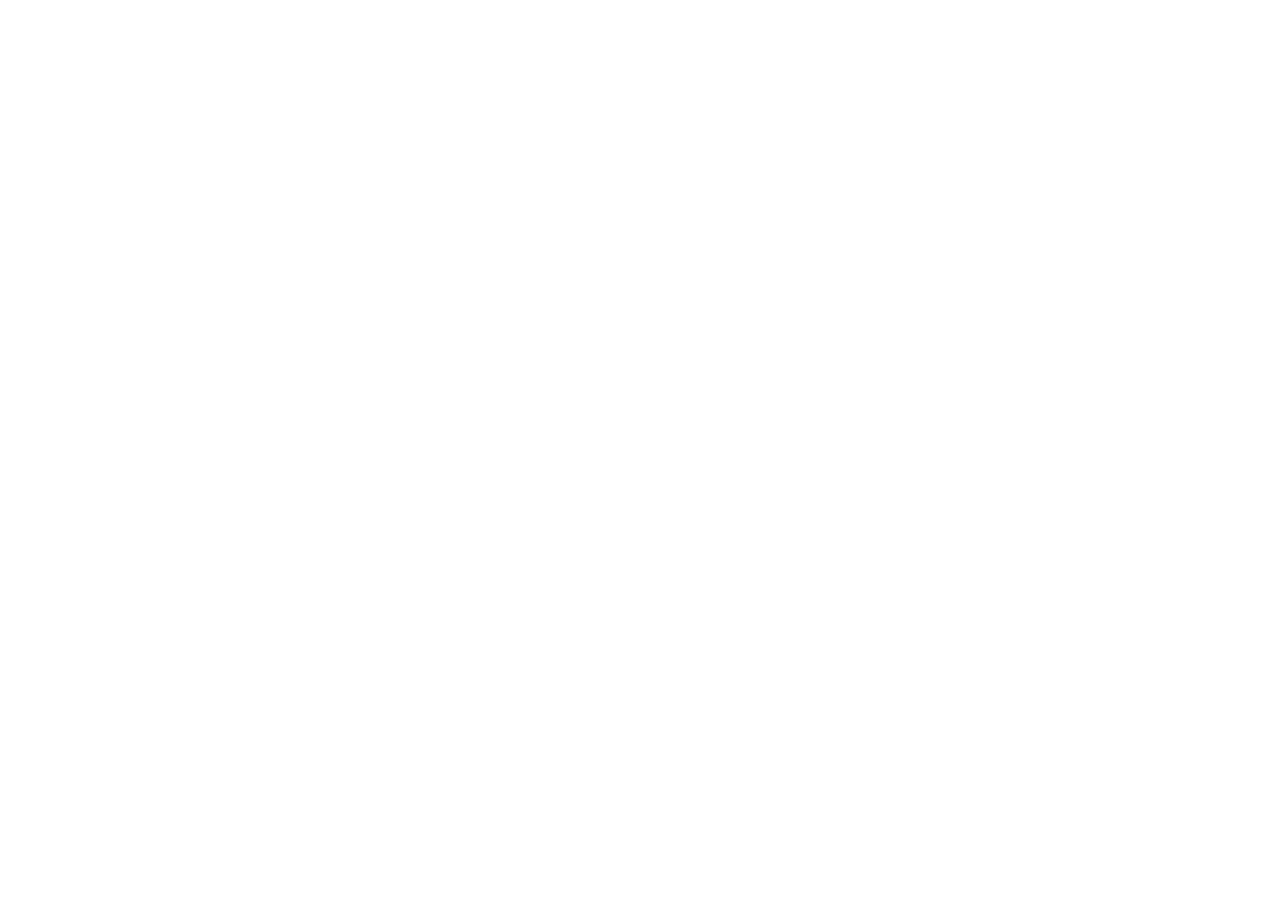
==== html/about.html @ 6799ca23 "Add html folder and about page" ====
<!DOCTYPE html>
<html lang="en">
<head>
    <meta charset="UTF-8">
    <meta http-equiv="X-UA-Compatible" content="IE=edge">
    <meta name="viewport" content="width=device-width, initial-scale=1.0">
    <title>Document</title>
</head>
<body>
    
</body>
</html>
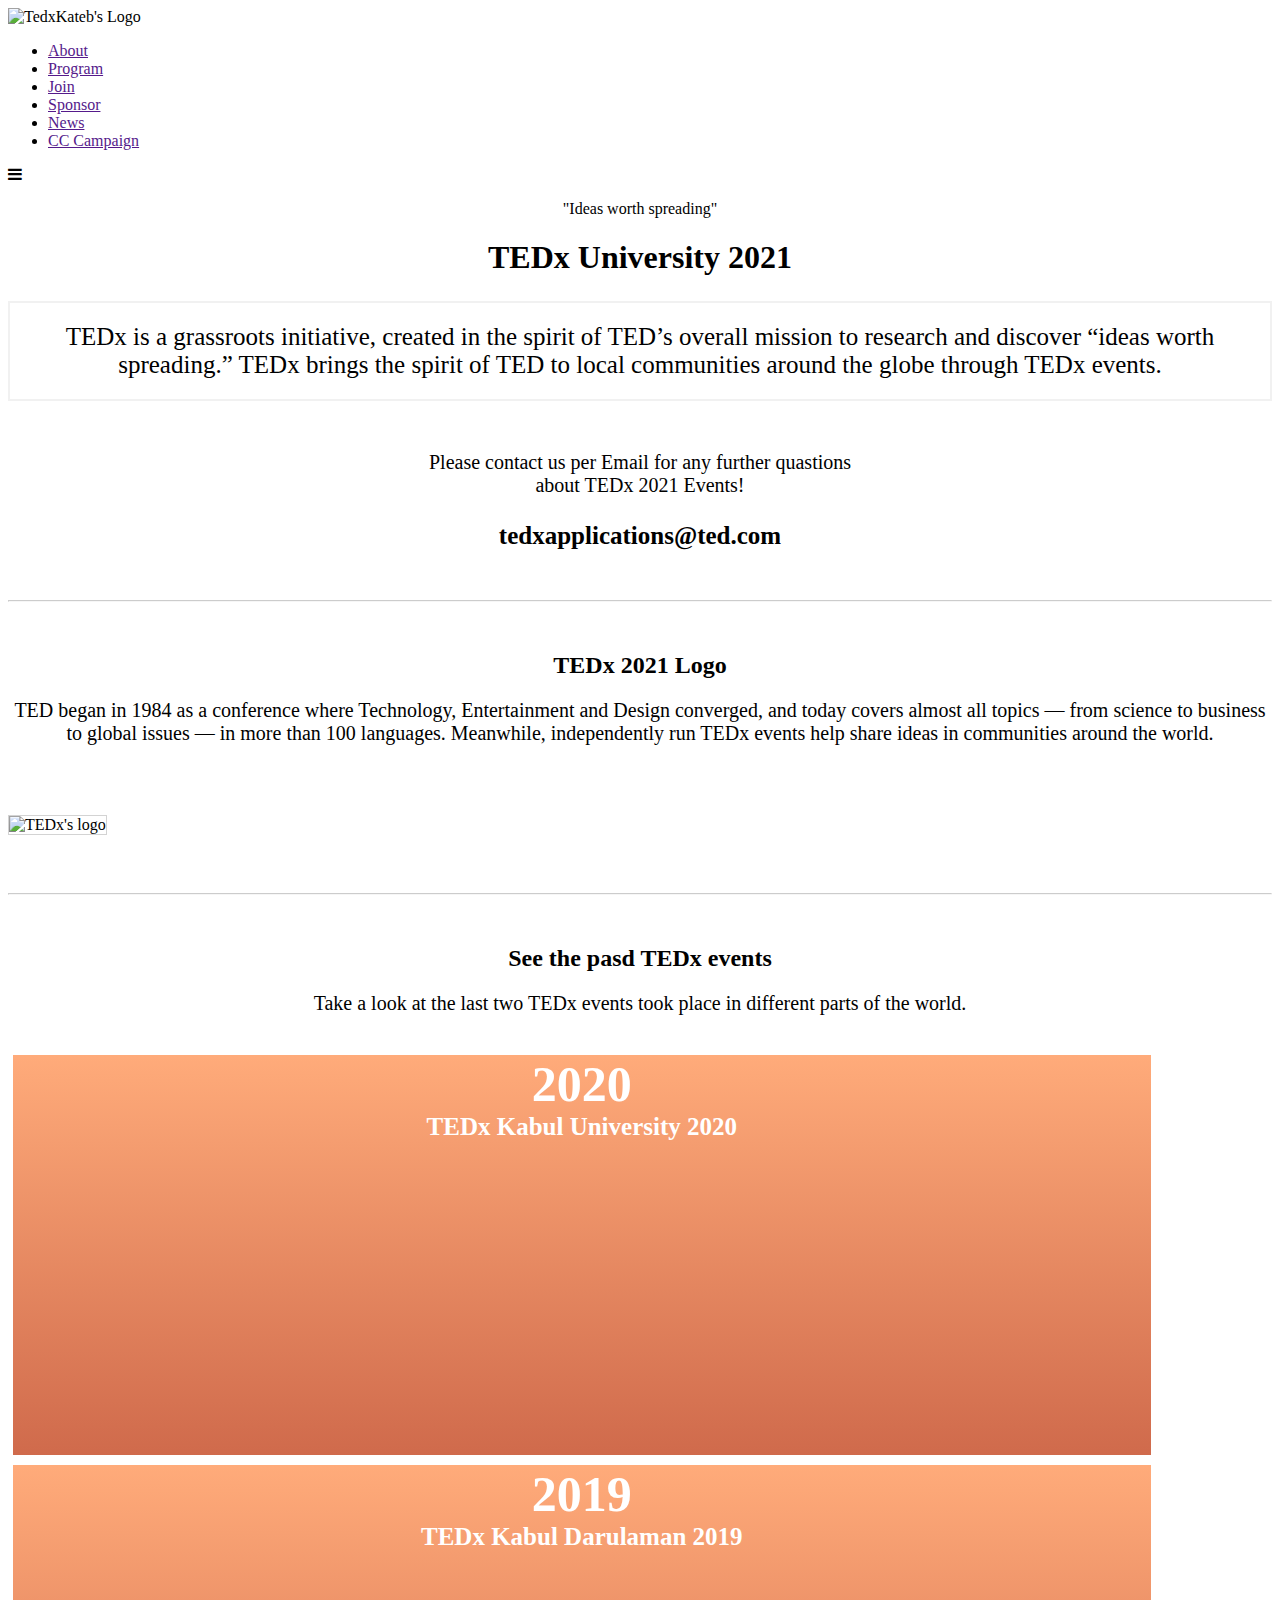
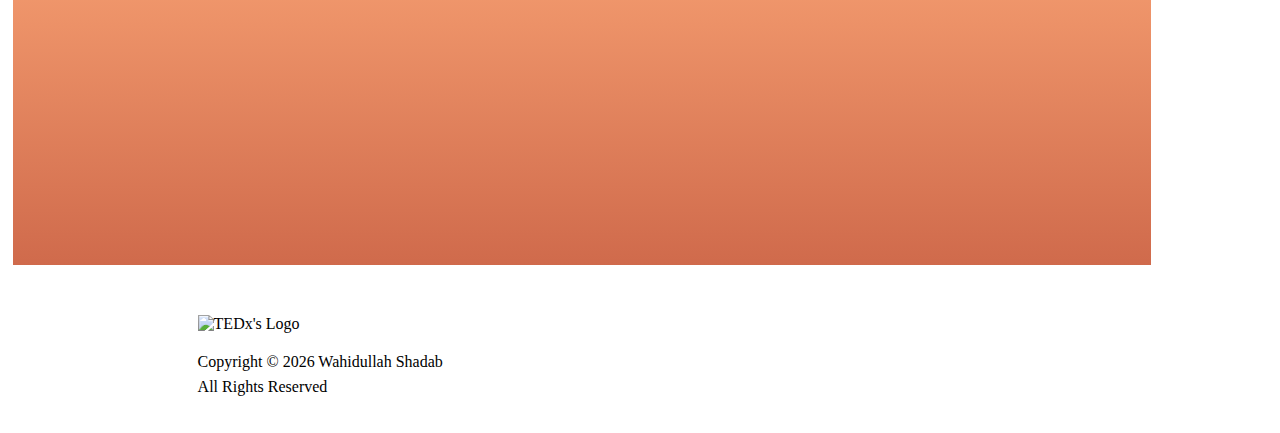
==== commit 830f328c: "Add footer for about me" ====
--- a/html/about.html
+++ b/html/about.html
@@ -1,12 +1,99 @@
 <!DOCTYPE html>
 <html lang="en">
-<head>
-    <meta charset="UTF-8">
-    <meta http-equiv="X-UA-Compatible" content="IE=edge">
-    <meta name="viewport" content="width=device-width, initial-scale=1.0">
-    <title>Document</title>
-</head>
-<body>
-    
-</body>
-</html>+  <head>
+    <meta charset="UTF-8" />
+    <meta http-equiv="X-UA-Compatible" content="IE=edge" />
+    <meta name="viewport" content="width=device-width, initial-scale=1.0" />
+    <title>About TEDx</title>
+    <!-- link to external resources -->
+    <link
+      rel="stylesheet"
+      href="https://cdnjs.cloudflare.com/ajax/libs/font-awesome/4.7.0/css/font-awesome.min.css"
+    />
+
+    <!-- link to other files -->
+    <link rel="stylesheet" href="/css/style.css" />
+    <link rel="stylesheet" href="/css/about.css" />
+  </head>
+  <body>
+    <header>
+      <div class="d-navbar flex-h hidden">
+        <img class="logo" src="#" alt="TedxKateb's Logo" />
+        <nav>
+          <ul class="menu flex-h">
+            <li><a class="menu-item" href="">About</a></li>
+            <li><a class="menu-item" href="">Program</a></li>
+            <li><a class="menu-item" href="">Join</a></li>
+            <li><a class="menu-item" href="">Sponsor</a></li>
+            <li><a class="menu-item" href="">News</a></li>
+            <li><a class="menu-item" href="">CC Campaign</a></li>
+          </ul>
+        </nav>
+      </div>
+    </header>
+    <!-- landing page  -->
+    <section class="landing-page g-padding">
+      <nav>
+        <div>
+          <i class="fa fa-bars fa-80px menu-icon"></i>
+        </div>
+      </nav>
+      <p class="slogan text-c">"Ideas worth spreading"</p>
+      <h1 class="main-title text-c">TEDx University 2021</h1>
+      <div>
+        <p class="about-desc text-c">
+          TEDx is a grassroots initiative, created in the spirit of TED’s
+          overall mission to research and discover “ideas worth spreading.” TEDx
+          brings the spirit of TED to local communities around the globe through
+          TEDx events.
+        </p>
+      </div>
+      <p class="moreinfo text-c">
+        Please contact us per Email for any further quastions <br />
+        about TEDx 2021 Events!
+      </p>
+      <p class="email text-c">tedxapplications@ted.com</p>
+    </section>
+    <hr />
+    <!-- TEDx logo -->
+    <section class="tedx-21-logo flex-h g-padding">
+      <h2 class="normal-title text-c">TEDx 2021 Logo</h2>
+      <div class="line"></div>
+      <p class="normal-desc text-c">
+        TED began in 1984 as a conference where Technology, Entertainment and
+        Design converged, and today covers almost all topics — from science to
+        business to global issues — in more than 100 languages. Meanwhile,
+        independently run TEDx events help share ideas in communities around the
+        world.
+      </p>
+      <img class="tedx-logo" src="/images/tedx-logo.jpeg" alt="TEDx's logo" />
+    </section>
+    <hr />
+    <!-- Past TEDx -->
+    <section class="flex-h past-tedxs g-padding">
+      <h2 class="normal-title text-c">See the pasd TEDx events</h2>
+      <div class="line"></div>
+      <p class="normal-desc text-c">
+        Take a look at the last two TEDx events took place in different parts of
+        the world.
+      </p>
+      <div class="past-tedx-wrapper flex-h">
+        <div class="uni previous-event flex-h">
+          <h2 class="text-c previous-date">2020</h2>
+          <p class="text-c previous-place">TEDx Kabul University 2020</p>
+        </div>
+        <div class="kabul previous-event flex-h">
+          <h2 class="text-c previous-date">2019</h2>
+          <p class="text-c previous-place">TEDx Kabul Darulaman 2019</p>
+        </div>
+      </div>
+    </section>
+    <section class="partners">
+
+    </section>
+    <footer class="footer flex">
+        <img class="footer-logo" src="/images/tedx-logo.jpeg" alt="TEDx's Logo">
+        <p class="copyright">Copyright &copy; <script>document.write(new Date().getFullYear())</script> Wahidullah Shadab <br> All Rights Reserved</p>
+    </footer>
+  </body>
+</html>
--- a/css/about.css
+++ b/css/about.css
@@ -0,0 +1,85 @@
+.text-c {
+  text-align: center;
+}
+.about-desc {
+  padding: 20px;
+  font-size: 25px;
+  background: white;
+  border: 2px solid rgba(236, 236, 236, 0.75);
+}
+.moreinfo {
+  margin-top: 50px;
+  font-size: 20px;
+}
+.email {
+  margin-bottom: 50px;
+  font-size: 25px;
+  font-weight: bold;
+}
+.normal-title {
+  margin: 50px 0px 0px;
+}
+.normal-desc {
+  font-size: 20px;
+}
+.tedx-logo {
+  width: 90%;
+  border: solid 1px #d3d3d3;
+  margin: 50px 0px;
+}
+hr {
+  color: #d3d3d3;
+  opacity: 0.5;
+}
+.past-tedx-wrapper{
+    width: 100%;
+    margin: 40px 0px;
+}
+.previous-event {
+  justify-content: center;
+  margin: 10px 5px;
+  background-repeat: no-repeat;
+  background-size: contain;
+  width: 90%;
+  height: 400px;
+  cursor: pointer;
+}
+.previous-date {
+  margin: 0px;
+  font-size: 50px;
+  font-weight: bolder;
+  color: white;
+}
+.previous-place {
+  margin: 0px;
+  font-size: 25px;
+  font-weight: bolder;
+  color: white;
+}
+.kabul {
+  background-image: linear-gradient(
+      to bottom,
+      rgba(255, 94, 0, 0.52),
+      rgba(190, 51, 9, 0.73)
+    ),
+    url(/images/tedxDarulaman.jpg);
+}
+.uni {
+  background-image: linear-gradient(
+      to bottom,
+      rgba(255, 94, 0, 0.52),
+      rgba(190, 51, 9, 0.73)
+    ),
+    url(/images/tedxKabul.jpg);
+}
+
+.footer{
+    padding: 10px 15%;
+}
+.footer-logo{
+    width: 40%;
+    height: auto;
+}
+.copyright{
+    line-height: 25px;
+}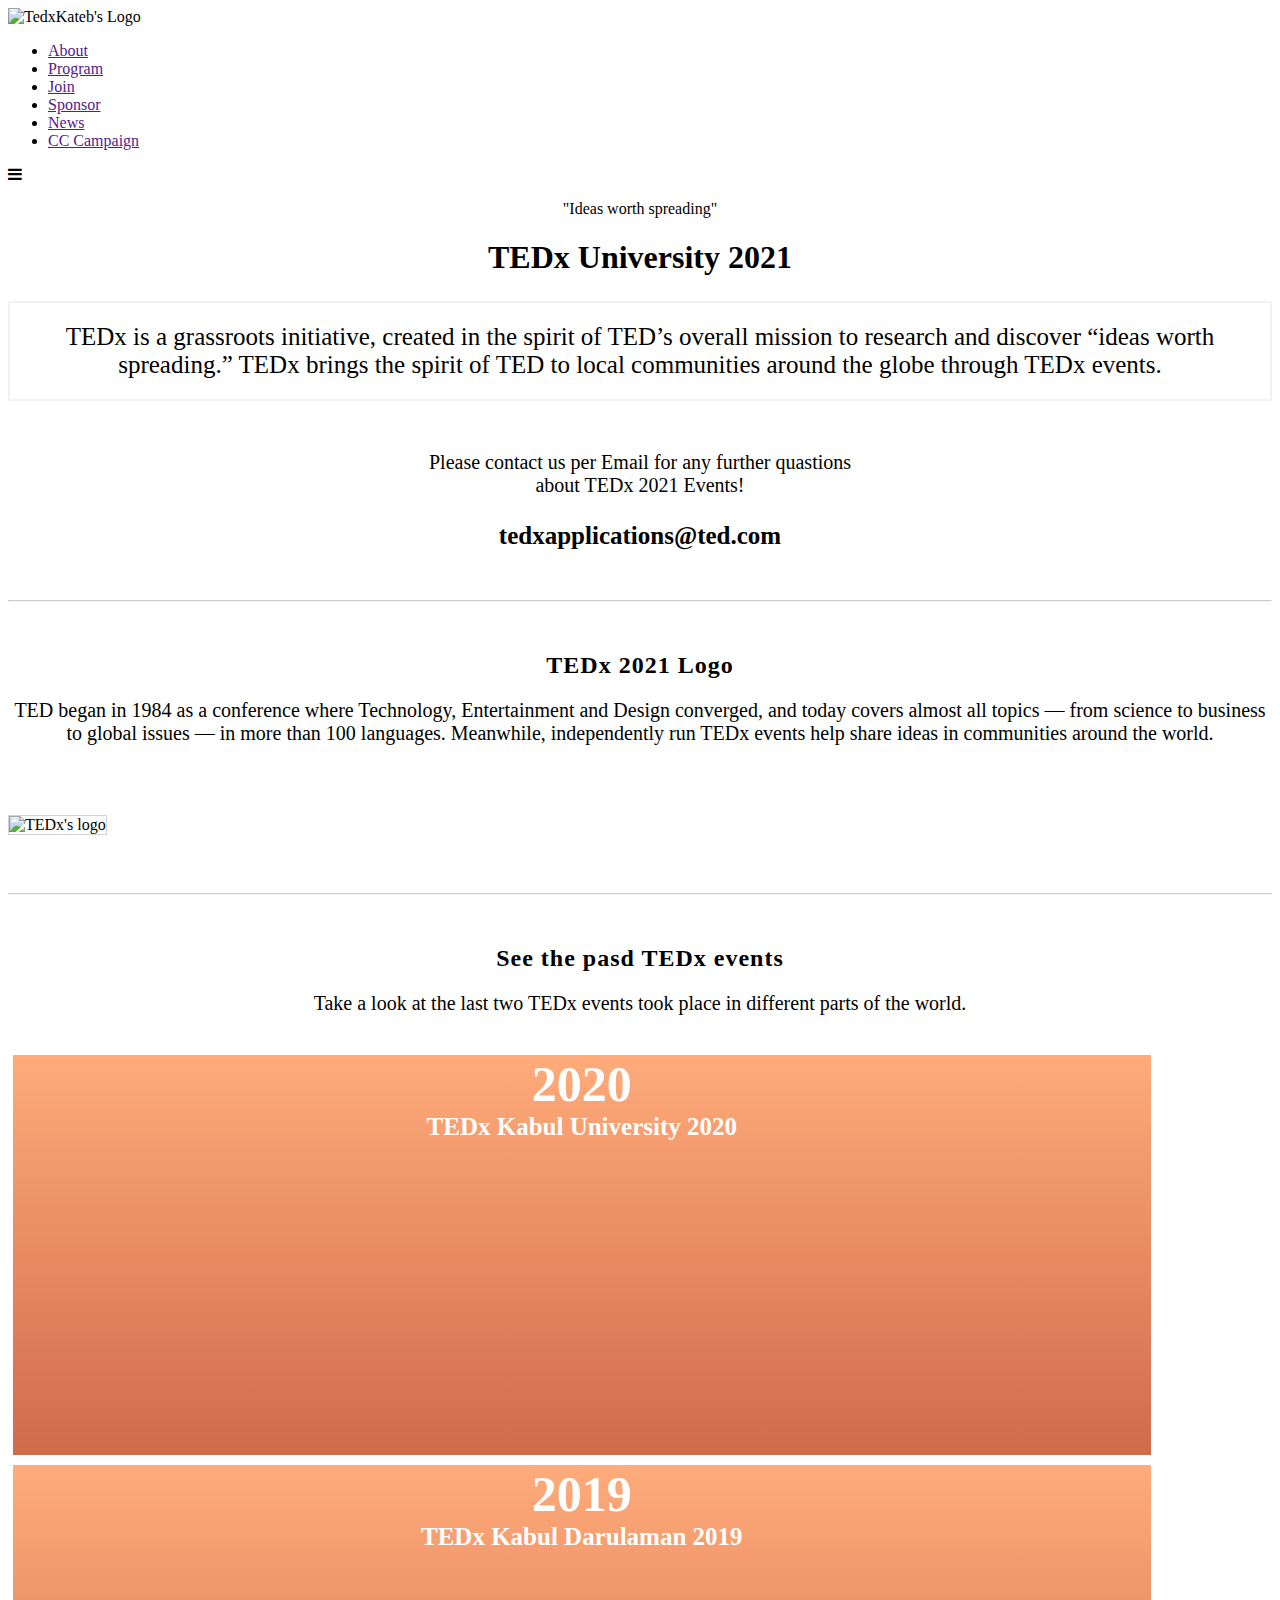
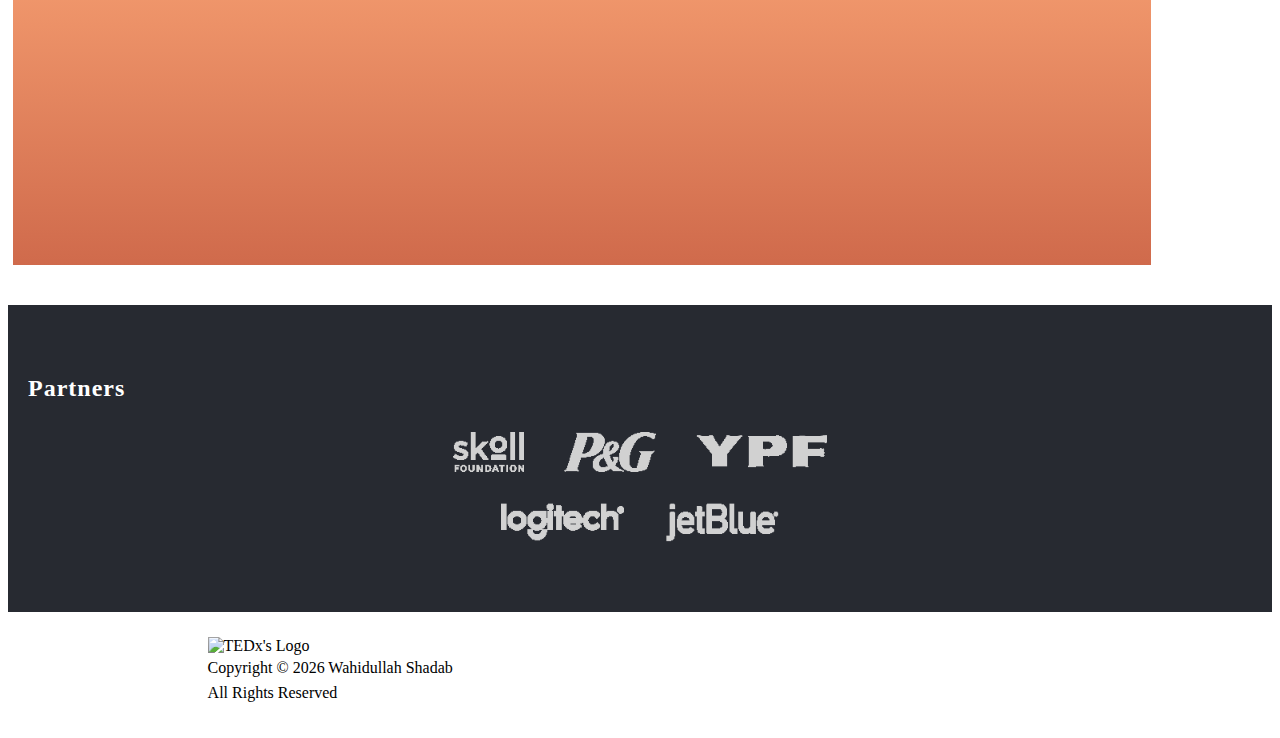
==== commit cf0bc388: "Add partners design for mobile version" ====
--- a/html/about.html
+++ b/html/about.html
@@ -88,12 +88,51 @@
         </div>
       </div>
     </section>
-    <section class="partners">
-
+    <section class="partners flex-h">
+      <h2 class="partners-title normal-title">Partners</h2>
+      <div class="line"></div>
+      <div class="partners-logos">
+        <div class="partners-1 flex">
+          <img
+            class="partner"
+            src="/images/partners/Skoll_logo.png"
+            alt=" logo"
+          />
+          <img
+            class="partner"
+            src="/images/partners/P_G_logo.png"
+            alt=" logo"
+          />
+          <img
+            class="partner"
+            src="/images/partners/ypf_logo.png"
+            alt=" logo"
+          />
+        </div>
+        <div class="partners-1 flex">
+          <img
+            class="partner"
+            src="/images/partners/logitech_logo.png"
+            alt=" logo"
+          />
+          <img
+            class="partner"
+            src="/images/partners/JetBlueLogo.png"
+            alt=" logo"
+          />
+        </div>
+      </div>
     </section>
     <footer class="footer flex">
-        <img class="footer-logo" src="/images/tedx-logo.jpeg" alt="TEDx's Logo">
-        <p class="copyright">Copyright &copy; <script>document.write(new Date().getFullYear())</script> Wahidullah Shadab <br> All Rights Reserved</p>
+      <img class="footer-logo" src="/images/tedx-logo.jpeg" alt="TEDx's Logo" />
+      <p class="copyright">
+        Copyright &copy;
+        <script>
+          document.write(new Date().getFullYear());
+        </script>
+        Wahidullah Shadab <br />
+        All Rights Reserved
+      </p>
     </footer>
   </body>
 </html>
--- a/css/about.css
+++ b/css/about.css
@@ -18,6 +18,7 @@
 }
 .normal-title {
   margin: 50px 0px 0px;
+  letter-spacing: 1px;
 }
 .normal-desc {
   font-size: 20px;
@@ -31,9 +32,9 @@
   color: #d3d3d3;
   opacity: 0.5;
 }
-.past-tedx-wrapper{
-    width: 100%;
-    margin: 40px 0px;
+.past-tedx-wrapper {
+  width: 100%;
+  margin: 40px 0px;
 }
 .previous-event {
   justify-content: center;
@@ -72,14 +73,36 @@
     ),
     url(/images/tedxKabul.jpg);
 }
-
-.footer{
-    padding: 10px 15%;
+.partners {
+  background-color: #272a31;
+  padding: 20px;
 }
-.footer-logo{
-    width: 40%;
-    height: auto;
+.partners-title {
+  color: white;
 }
-.copyright{
-    line-height: 25px;
-}+.partners-logos {
+  margin-bottom: 50px;
+}
+.partner {
+  height: 40px;
+  width: auto;
+  margin: 0px 20px;
+}
+.partners-1 {
+  display: flex;
+  justify-content: center;
+  margin-top: 30px;
+}
+.footer {
+  padding: 25px 15%;
+  justify-content: center;
+}
+.footer-logo {
+  width: 40%;
+  height: auto;
+  margin: 0px 10px;
+}
+.copyright {
+  line-height: 25px;
+  margin: 0px 10px;
+}
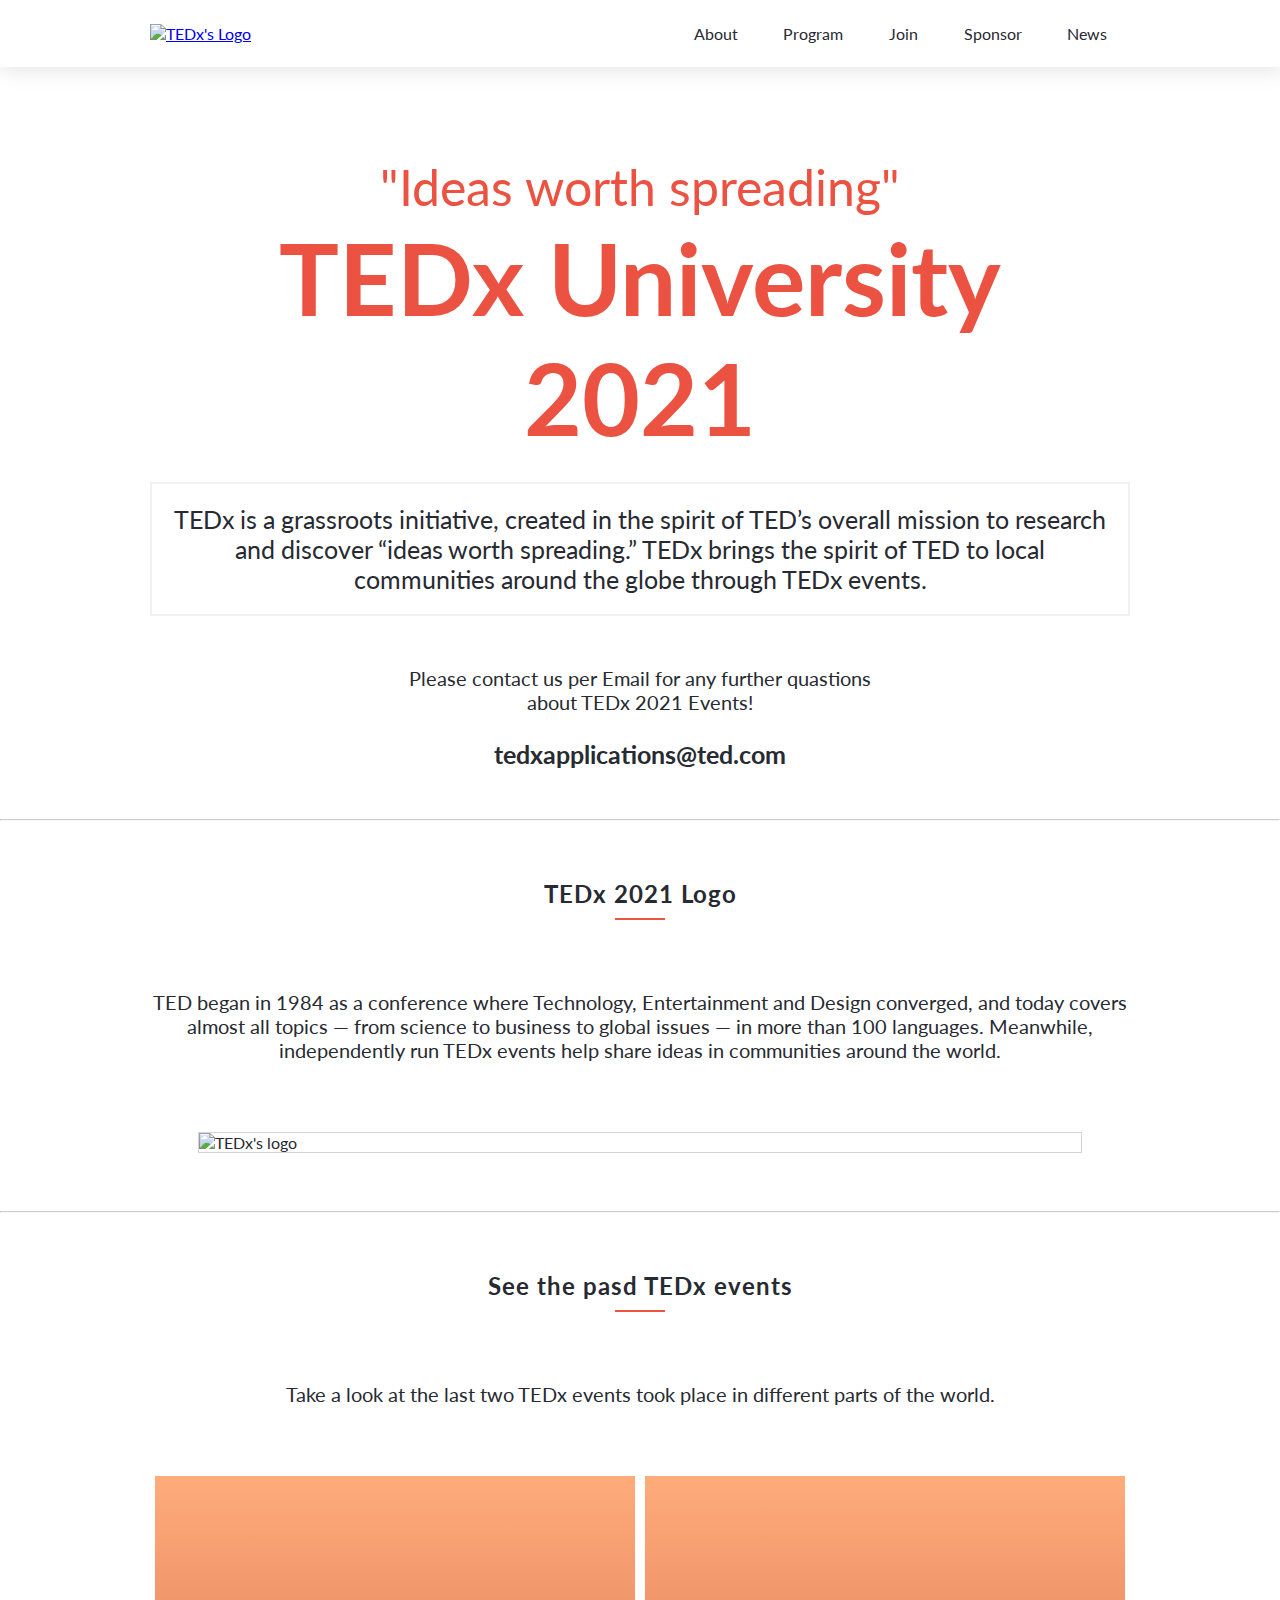
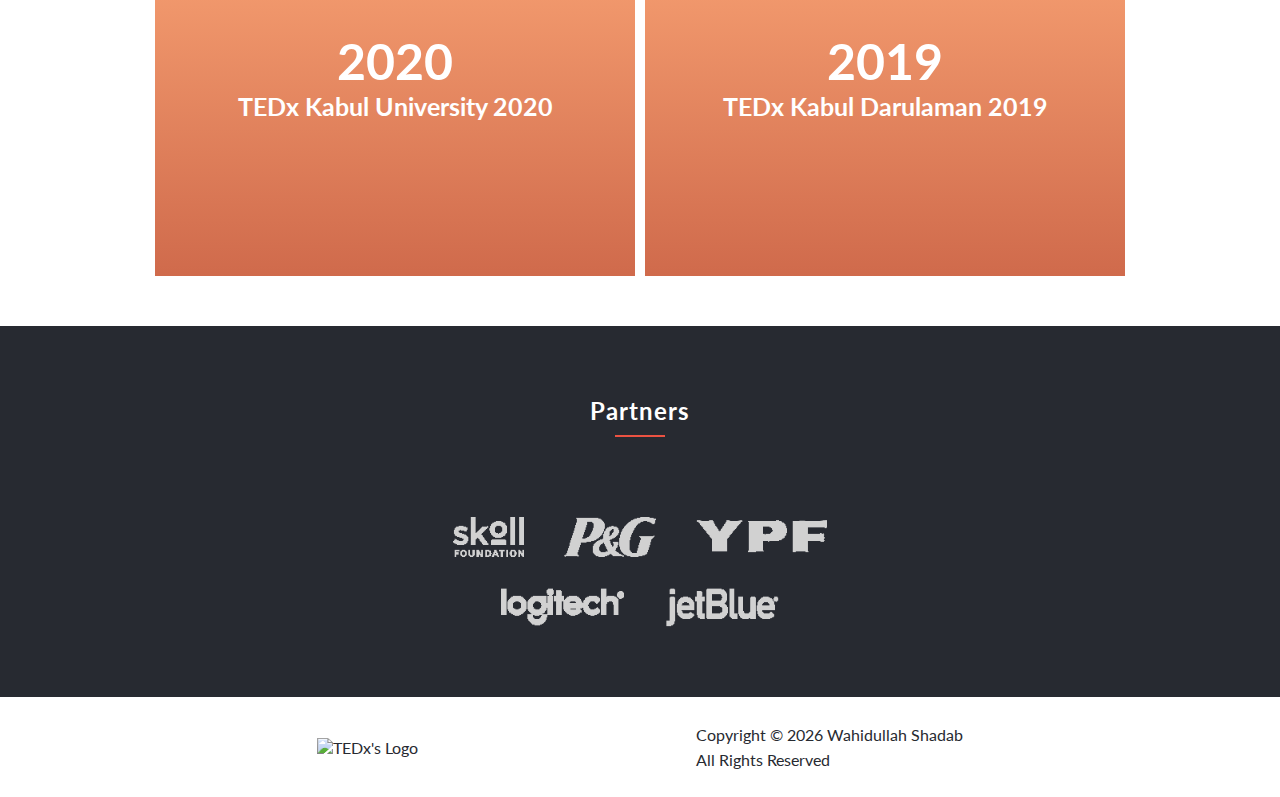
==== commit 5c946d71: "Add link from logo to home page" ====
--- a/html/about.html
+++ b/html/about.html
@@ -17,27 +17,28 @@
   </head>
   <body>
     <header>
-      <div class="d-navbar flex-h hidden">
-        <img class="logo" src="#" alt="TedxKateb's Logo" />
-        <nav>
-          <ul class="menu flex-h">
+      <div class="d-navbar flex g-padding">
+        <a href="/index.html">
+          <img class="logo" src="/images/tedx-logo.jpg" alt="TEDx's Logo" />
+        </a>        <nav class="d-nav">
+          <ul class="menu flex">
             <li><a class="menu-item" href="">About</a></li>
             <li><a class="menu-item" href="">Program</a></li>
             <li><a class="menu-item" href="">Join</a></li>
             <li><a class="menu-item" href="">Sponsor</a></li>
             <li><a class="menu-item" href="">News</a></li>
-            <li><a class="menu-item" href="">CC Campaign</a></li>
           </ul>
         </nav>
       </div>
-    </header>
-    <!-- landing page  -->
-    <section class="landing-page g-padding">
       <nav>
         <div>
           <i class="fa fa-bars fa-80px menu-icon"></i>
         </div>
       </nav>
+    </header>
+    <!-- landing page  -->
+    <section class="landing-page g-padding">
+     
       <p class="slogan text-c">"Ideas worth spreading"</p>
       <h1 class="main-title text-c">TEDx University 2021</h1>
       <div>
@@ -66,7 +67,7 @@
         independently run TEDx events help share ideas in communities around the
         world.
       </p>
-      <img class="tedx-logo" src="/images/tedx-logo.jpeg" alt="TEDx's logo" />
+      <img class="tedx-logo" src="/images/tedx-logo.jpg" alt="TEDx's logo" />
     </section>
     <hr />
     <!-- Past TEDx -->
@@ -77,7 +78,7 @@
         Take a look at the last two TEDx events took place in different parts of
         the world.
       </p>
-      <div class="past-tedx-wrapper flex-h">
+      <div class="past-tedx-wrapper flex-h flex-h-d">
         <div class="uni previous-event flex-h">
           <h2 class="text-c previous-date">2020</h2>
           <p class="text-c previous-place">TEDx Kabul University 2020</p>
@@ -92,7 +93,7 @@
       <h2 class="partners-title normal-title">Partners</h2>
       <div class="line"></div>
       <div class="partners-logos">
-        <div class="partners-1 flex">
+        <div class="partners-1">
           <img
             class="partner"
             src="/images/partners/Skoll_logo.png"
@@ -109,7 +110,7 @@
             alt=" logo"
           />
         </div>
-        <div class="partners-1 flex">
+        <div class="partners-1">
           <img
             class="partner"
             src="/images/partners/logitech_logo.png"
@@ -123,8 +124,8 @@
         </div>
       </div>
     </section>
-    <footer class="footer flex">
-      <img class="footer-logo" src="/images/tedx-logo.jpeg" alt="TEDx's Logo" />
+    <footer class="footer flex g-padding">
+      <img class="footer-logo" src="/images/tedx-logo.jpg" alt="TEDx's Logo" />
       <p class="copyright">
         Copyright &copy;
         <script>
--- a/css/style.css
+++ b/css/style.css
@@ -0,0 +1,285 @@
+@import url(//db.onlinewebfonts.com/c/d14035f6b1afeabafbee4abb2ebf0fc6?family=COCOGOOSE);
+@import url("https://fonts.googleapis.com/css2?family=Lato:wght@300;400;700&display=swap");
+
+body {
+  font-family: Lato, monospace;
+  color: #272a31;
+  margin: 0%;
+}
+
+h1 h2 h3 h4 h5 h6 {
+  font-family: cocogoose, sans-serif;
+}
+
+.container {
+  display: flex;
+  flex-direction: column;
+}
+/* set display flex and direction horizontal */
+.flex-h {
+  display: flex;
+  flex-direction: column;
+  justify-content: space-between;
+  align-items: center;
+}
+
+/* set display flex and direction vertical */
+.flex {
+  display: flex;
+  justify-content: space-between;
+  align-items: center;
+}
+
+.hidden {
+  display: none;
+}
+
+.fa {
+  font-size: 60px;
+  color: #272a31;
+}
+
+.g-padding {
+  padding: 30px;
+}
+
+.d-navbar {
+  display: none;
+}
+
+.menu {
+  padding: 0%;
+  list-style: none;
+}
+
+.menu-item {
+  text-decoration: none;
+  color: #272a31;
+}
+
+.menu-icon {
+  margin: 15px;
+}
+
+.landing-page {
+  background-image: url(/images/cover.png);
+  background-repeat: no-repeat;
+  background-size: cover;
+}
+
+.slogan {
+  margin: 0px;
+  margin-top: 10vh;
+  color: #ec5242;
+  font-size: 50px;
+  font-weight: 400;
+  padding: 0px 10px;
+}
+.main-title {
+  font-size: 100px;
+  font-weight: bolder;
+  color: #ec5242;
+  padding: 0px 10px;
+  margin: 0px;
+}
+.desc {
+  padding: 20px;
+  font-size: 25px;
+  max-width: 700px;
+  background: rgba(236, 236, 236, 0.75);
+  border: 5px solid white;
+}
+.time {
+  margin: 0px;
+  font-size: 50px;
+  font-weight: bolder;
+  padding: 0px 10px;
+}
+
+.place {
+  font-size: 30px;
+  margin: 0px;
+  padding: 0px 10px 10vh;
+}
+
+.line {
+  width: 50px;
+  height: 2px;
+  background-color: #ec5242;
+  margin: 10px;
+  color: none;
+}
+
+.main-p-title {
+  margin: 0px;
+  margin-top: 70px;
+  margin-bottom: 5px;
+  color: white;
+  font-size: 30px;
+}
+.main-programs {
+  background: #272a31;
+}
+.list {
+  padding: 0px;
+}
+.list-item {
+  background: rgba(236, 236, 236, 0.1);
+  margin: 20px 0px;
+  padding: 20px;
+}
+.icon {
+  height: 70px;
+  width: 70px;
+}
+.cat-title {
+  color: #ec5242;
+  font-size: 40px;
+  padding: 0px 30px;
+  min-width: 200px;
+}
+.cat-desc {
+  color: white;
+  font-size: 25px;
+}
+.btn {
+  background-color: #ec5242;
+  height: 100px;
+  width: 500px;
+  font-size: 30px;
+  font-weight: 500;
+  letter-spacing: 2px;
+  color: white;
+  border: none;
+  margin: 70px 0px 100px 0px;
+}
+.seeTheWhole {
+  font-size: 20px;
+  font-weight: 400;
+  border-bottom: 1px solid white;
+  letter-spacing: 2px;
+  color: white;
+  margin: 70px 0px 100px 0px;
+  display: none;
+}
+.featured-speakers-title {
+  font-size: 30px;
+  margin: 0px;
+  margin-top: 50px;
+}
+.speaker-card {
+  justify-content: left;
+  margin-top: 50px;
+}
+.speaker-photo {
+  max-width: 150px;
+  max-height: 150px;
+}
+.speaker-body {
+  padding-left: 20px;
+  max-width: 500px;
+}
+.speaker-name {
+  font-size: 30px;
+  margin: 0%;
+}
+.speaker-position {
+  font-size: 15px;
+  font-style: italic;
+  color: #ec5242;
+}
+.speaker-line {
+  width: 30px;
+  margin: 0px;
+  color: #d3d3d3;
+}
+.morebtn {
+  width: 90%;
+  padding: 5px;
+  justify-content: center;
+  border: solid 1px #272a31;
+  margin: 50px 0px;
+}
+.dropdown {
+  width: 13px;
+}
+.more {
+  font-size: 18px;
+  margin: 10px;
+}
+
+@media (min-width: 769px) {
+  .g-padding {
+    padding: 0px 150px;
+  }
+  .d-navbar {
+    display: flex;
+    box-shadow: 2px 2px 20px 2px rgba(0, 0, 0, 0.1);
+  }
+  .logo {
+    height: 100px;
+    width: 250px;
+  }
+  .menu li {
+    margin: 0px 1vw;
+    padding: 8px 10px;
+  }
+  .menu li:hover {
+    border: solid 5px #ec5242;
+    margin: 3px calc(1vw - 5px);
+  }
+  .menu-icon {
+    display: none;
+  }
+  .flex-h-d {
+    display: flex;
+    flex-direction: row;
+  }
+  .flex-d {
+    flex-direction: column;
+    justify-content: start;
+  }
+  .line{
+    margin-bottom: 50px;
+  }
+  .list-item {
+    margin: 0px 5px;
+    width: 12vw;
+  }
+  .icon {
+    height: 50px;
+    width: 50px;
+  }
+  .cat-title {
+    margin: 10px 0px;
+    padding: 0px;
+    min-width: 100px;
+    font-size: 30px;
+    text-align: center;
+  }
+  .cat-desc {
+    margin: 10px 0px;
+    font-size: 15px;
+    text-align: center;
+  }
+  .btn{
+    display: none;
+  }
+  .seeTheWhole{
+    display: block;
+    cursor: pointer;
+  }
+  .speaker-card{
+    margin: 0px;
+  }
+  .grid{
+    display: grid;
+    grid-template-columns: 1fr 1fr;
+    column-gap: 2vw;
+    row-gap: 2vw;
+    padding-bottom: 8vh;
+  }
+  .morebtn{
+    display: none;
+  }
+}
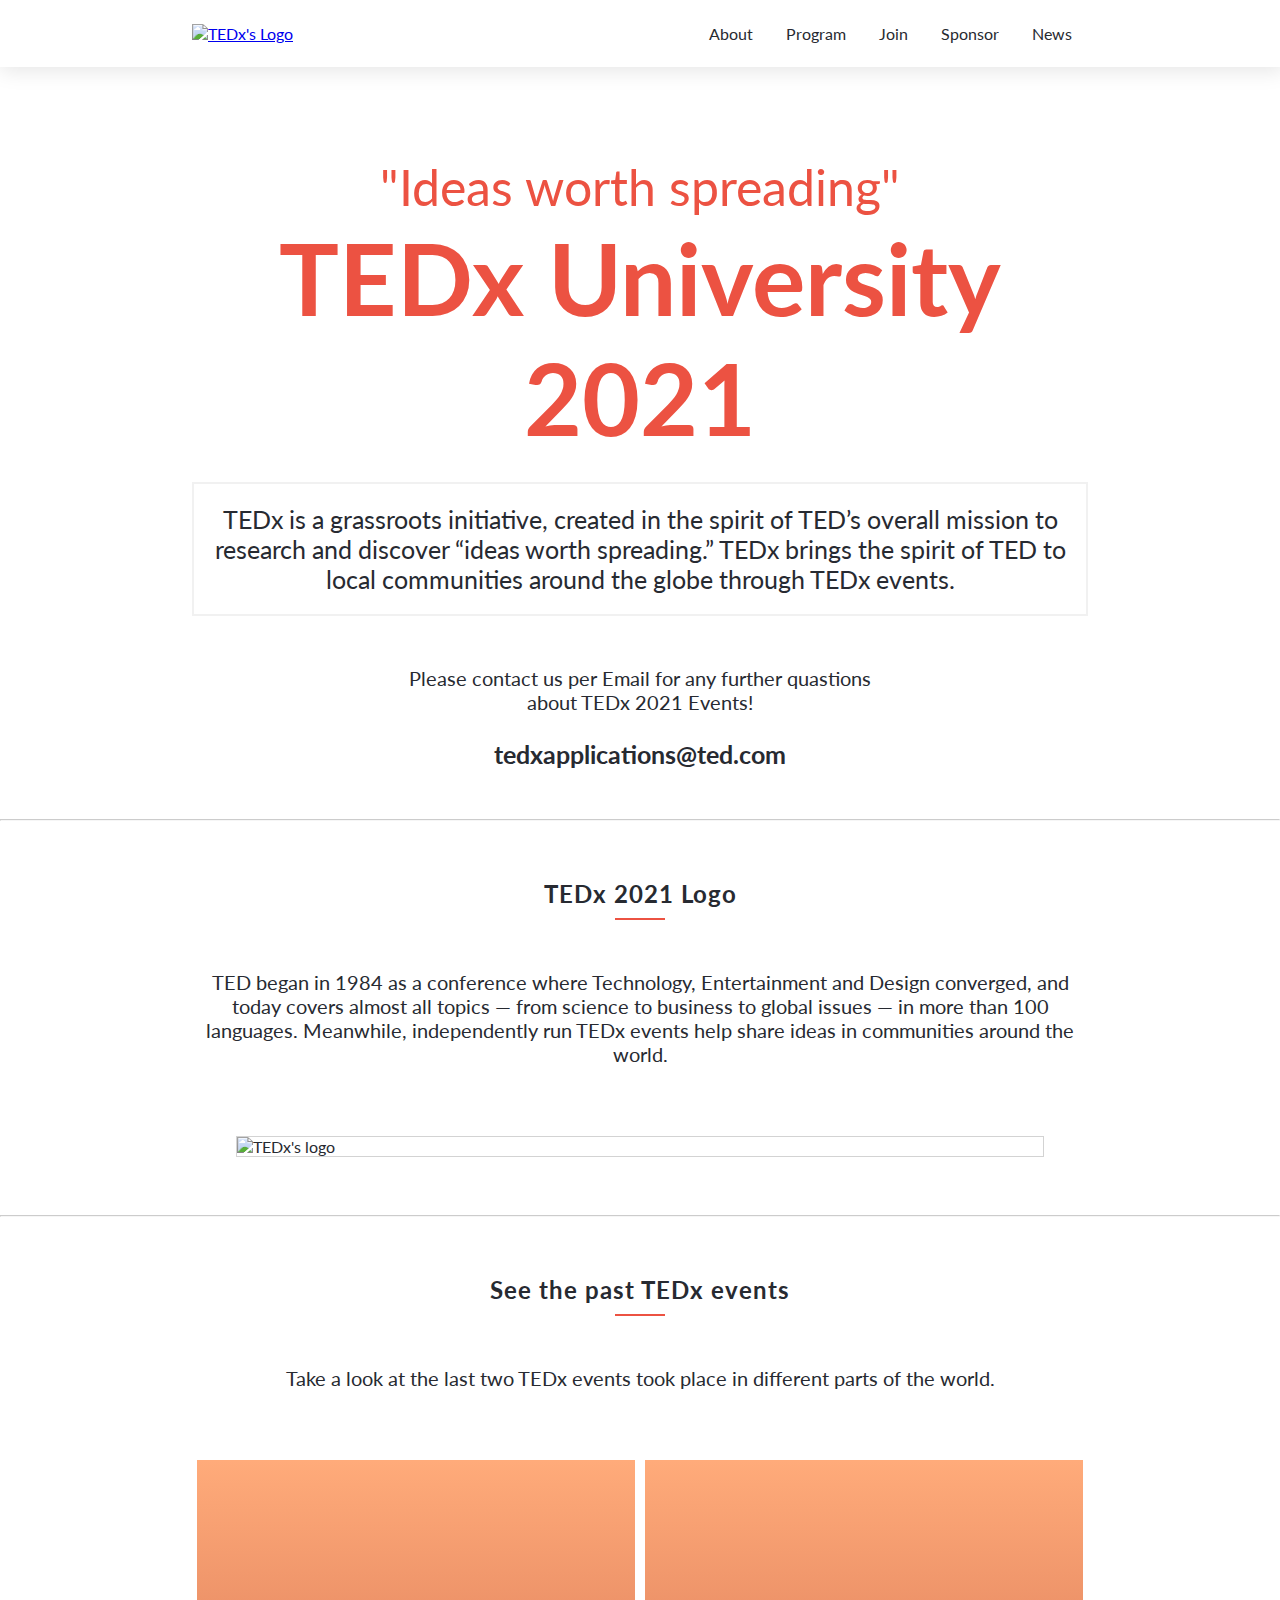
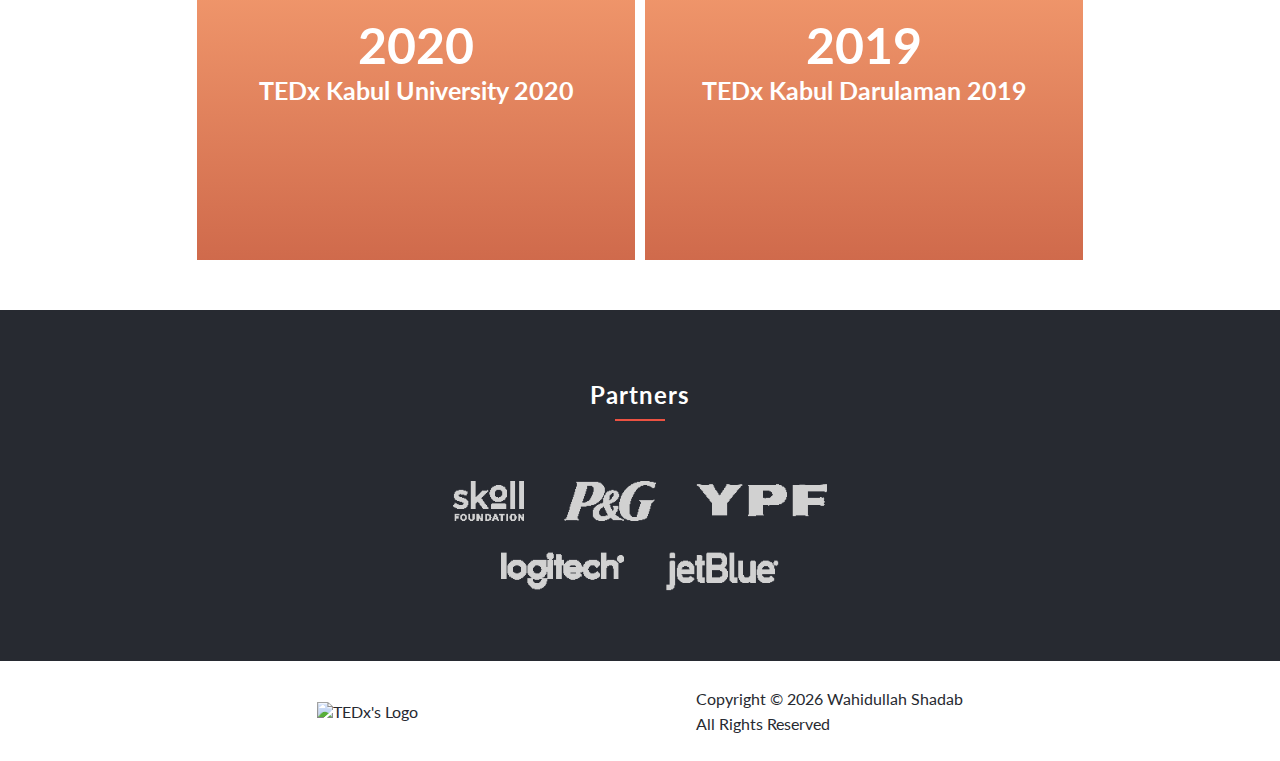
==== commit 9135c73b: "Add popup menu button" ====
--- a/html/about.html
+++ b/html/about.html
@@ -14,13 +14,15 @@
     <!-- link to other files -->
     <link rel="stylesheet" href="/css/style.css" />
     <link rel="stylesheet" href="/css/about.css" />
+    <script src="/js/about.js" defer></script>
   </head>
   <body>
     <header>
       <div class="d-navbar flex g-padding">
         <a href="/index.html">
           <img class="logo" src="/images/tedx-logo.jpg" alt="TEDx's Logo" />
-        </a>        <nav class="d-nav">
+        </a>
+        <nav class="d-nav">
           <ul class="menu flex">
             <li><a class="menu-item" href="">About</a></li>
             <li><a class="menu-item" href="">Program</a></li>
@@ -32,13 +34,23 @@
       </div>
       <nav>
         <div>
-          <i class="fa fa-bars fa-80px menu-icon"></i>
+          <i class="fa fa-bars fa-80px menu-icon"  id="menu-icon" ></i>
         </div>
       </nav>
+      <div class="popup-menu hidden">
+        <ul class="popup flex-h" id="close-icon">
+          <li class="close"><span class="close">&times;</span></li>
+          <li><a class="popup-menu-item" href="/index.html">Home</a></li>
+          <li><a class="popup-menu-item" href="#">About</a></li>
+          <li><a class="popup-menu-item" href="">Program</a></li>
+          <li><a class="popup-menu-item" href="">Join</a></li>
+          <li><a class="popup-menu-item" href="">Sponsor</a></li>
+          <li><a class="popup-menu-item" href="">News</a></li>
+        </ul>
+      </div>
     </header>
     <!-- landing page  -->
     <section class="landing-page g-padding">
-     
       <p class="slogan text-c">"Ideas worth spreading"</p>
       <h1 class="main-title text-c">TEDx University 2021</h1>
       <div>
@@ -72,7 +84,7 @@
     <hr />
     <!-- Past TEDx -->
     <section class="flex-h past-tedxs g-padding">
-      <h2 class="normal-title text-c">See the pasd TEDx events</h2>
+      <h2 class="normal-title text-c">See the past TEDx events</h2>
       <div class="line"></div>
       <p class="normal-desc text-c">
         Take a look at the last two TEDx events took place in different parts of
--- a/css/style.css
+++ b/css/style.css
@@ -15,6 +15,7 @@
   display: flex;
   flex-direction: column;
 }
+
 /* set display flex and direction horizontal */
 .flex-h {
   display: flex;
@@ -58,7 +59,32 @@
 }
 
 .menu-icon {
-  margin: 15px;
+  margin: 35px;
+}
+.close{
+  align-self: flex-end;
+  font-size: 40px;
+  margin: 0px 20px;
+}
+.popup-menu{
+  position: fixed;
+  z-index: 1;
+  background-color: #d3d3d3;
+  height: 100vh;
+  width: 100vw;
+}
+.popup{
+  list-style: none;
+  align-items: flex-start;
+}
+.popup-menu-item{
+  text-decoration: none;
+  border-bottom: 2px solid #272a31;
+  padding-bottom: 5px;
+  color: #272a31;
+  font-size: 40px;
+  line-height: 70px;
+  font-weight: bold;
 }
 
 .landing-page {
@@ -68,20 +94,22 @@
 }
 
 .slogan {
-  margin: 0px;
+  margin: 0;
   margin-top: 10vh;
   color: #ec5242;
   font-size: 50px;
   font-weight: 400;
-  padding: 0px 10px;
-}
+  padding: 0 10px;
+}
+
 .main-title {
   font-size: 100px;
   font-weight: bolder;
   color: #ec5242;
-  padding: 0px 10px;
-  margin: 0px;
-}
+  padding: 0 10px;
+  margin: 0;
+}
+
 .desc {
   padding: 20px;
   font-size: 25px;
@@ -89,17 +117,18 @@
   background: rgba(236, 236, 236, 0.75);
   border: 5px solid white;
 }
+
 .time {
-  margin: 0px;
+  margin: 0;
   font-size: 50px;
   font-weight: bolder;
-  padding: 0px 10px;
+  padding: 0 10px;
 }
 
 .place {
   font-size: 30px;
-  margin: 0px;
-  padding: 0px 10px 10vh;
+  margin: 0;
+  padding: 0 10px 10vh;
 }
 
 .line {
@@ -107,41 +136,47 @@
   height: 2px;
   background-color: #ec5242;
   margin: 10px;
-  color: none;
 }
 
 .main-p-title {
-  margin: 0px;
+  margin: 0;
   margin-top: 70px;
   margin-bottom: 5px;
   color: white;
   font-size: 30px;
 }
+
 .main-programs {
   background: #272a31;
 }
+
 .list {
-  padding: 0px;
-}
+  padding: 0;
+}
+
 .list-item {
   background: rgba(236, 236, 236, 0.1);
-  margin: 20px 0px;
+  margin: 20px 0;
   padding: 20px;
 }
+
 .icon {
   height: 70px;
   width: 70px;
 }
+
 .cat-title {
   color: #ec5242;
   font-size: 40px;
-  padding: 0px 30px;
+  padding: 0 30px;
   min-width: 200px;
 }
+
 .cat-desc {
   color: white;
   font-size: 25px;
 }
+
 .btn {
   background-color: #ec5242;
   height: 100px;
@@ -151,135 +186,221 @@
   letter-spacing: 2px;
   color: white;
   border: none;
-  margin: 70px 0px 100px 0px;
-}
+  margin: 70px 0 100px 0;
+}
+
 .seeTheWhole {
   font-size: 20px;
   font-weight: 400;
   border-bottom: 1px solid white;
   letter-spacing: 2px;
   color: white;
-  margin: 70px 0px 100px 0px;
+  margin: 70px 0 100px 0;
   display: none;
 }
+
 .featured-speakers-title {
   font-size: 30px;
-  margin: 0px;
+  margin: 0;
   margin-top: 50px;
 }
+
 .speaker-card {
   justify-content: left;
   margin-top: 50px;
 }
+
 .speaker-photo {
   max-width: 150px;
   max-height: 150px;
 }
+
 .speaker-body {
   padding-left: 20px;
   max-width: 500px;
 }
+
 .speaker-name {
   font-size: 30px;
   margin: 0%;
 }
+
 .speaker-position {
   font-size: 15px;
   font-style: italic;
   color: #ec5242;
 }
+
 .speaker-line {
   width: 30px;
-  margin: 0px;
+  margin: 0;
   color: #d3d3d3;
 }
+
 .morebtn {
   width: 90%;
   padding: 5px;
   justify-content: center;
   border: solid 1px #272a31;
-  margin: 50px 0px;
-}
+  margin: 50px 0;
+}
+
 .dropdown {
   width: 13px;
 }
+
 .more {
   font-size: 18px;
   margin: 10px;
 }
 
+.partners {
+  background-color: #272a31;
+  padding: 20px;
+}
+
+.partners-title {
+  color: #d3d3d3;
+}
+
+.partners-logos {
+  margin-bottom: 50px;
+}
+
+.partner {
+  height: 40px;
+  width: auto;
+  margin: 0 20px;
+}
+
+.partners-1 {
+  display: flex;
+  justify-content: center;
+  margin-top: 30px;
+}
+
+.homep {
+  display: none;
+}
+
+.homef {
+  display: none;
+}
+
+.footer {
+  justify-content: center;
+}
+
+.footer-logo {
+  width: 40%;
+  height: auto;
+  margin: 0 10px;
+}
+
+.copyright {
+  line-height: 25px;
+  margin: 0 10px;
+}
+
 @media (min-width: 769px) {
   .g-padding {
-    padding: 0px 150px;
-  }
+    padding: 0 15vw;
+  }
+
   .d-navbar {
     display: flex;
     box-shadow: 2px 2px 20px 2px rgba(0, 0, 0, 0.1);
   }
+
   .logo {
     height: 100px;
     width: 250px;
-  }
+    cursor: pointer;
+  }
+
   .menu li {
-    margin: 0px 1vw;
+    margin: 0 0.5vw;
     padding: 8px 10px;
   }
+
   .menu li:hover {
     border: solid 5px #ec5242;
-    margin: 3px calc(1vw - 5px);
-  }
+    margin: 3px calc(0.5vw - 5px);
+  }
+
   .menu-icon {
     display: none;
   }
+
   .flex-h-d {
     display: flex;
     flex-direction: row;
   }
+
   .flex-d {
     flex-direction: column;
     justify-content: start;
   }
-  .line{
-    margin-bottom: 50px;
-  }
+
+  .line {
+    margin-bottom: 30px;
+  }
+
   .list-item {
-    margin: 0px 5px;
+    margin: 0 5px;
     width: 12vw;
   }
+
   .icon {
     height: 50px;
     width: 50px;
   }
+
   .cat-title {
-    margin: 10px 0px;
-    padding: 0px;
+    margin: 10px 0;
+    padding: 0;
     min-width: 100px;
     font-size: 30px;
     text-align: center;
   }
+
   .cat-desc {
-    margin: 10px 0px;
+    margin: 10px 0;
     font-size: 15px;
     text-align: center;
   }
-  .btn{
+
+  .btn {
     display: none;
   }
-  .seeTheWhole{
+
+  .seeTheWhole {
     display: block;
     cursor: pointer;
   }
-  .speaker-card{
-    margin: 0px;
-  }
-  .grid{
+
+  .speaker-card {
+    margin: 0;
+  }
+
+  .grid {
     display: grid;
     grid-template-columns: 1fr 1fr;
     column-gap: 2vw;
     row-gap: 2vw;
     padding-bottom: 8vh;
   }
-  .morebtn{
+
+  .morebtn {
     display: none;
   }
-}
+
+  .homep {
+    display: flex;
+  }
+
+  .homef {
+    display: flex;
+    justify-content: start;
+  }
+}
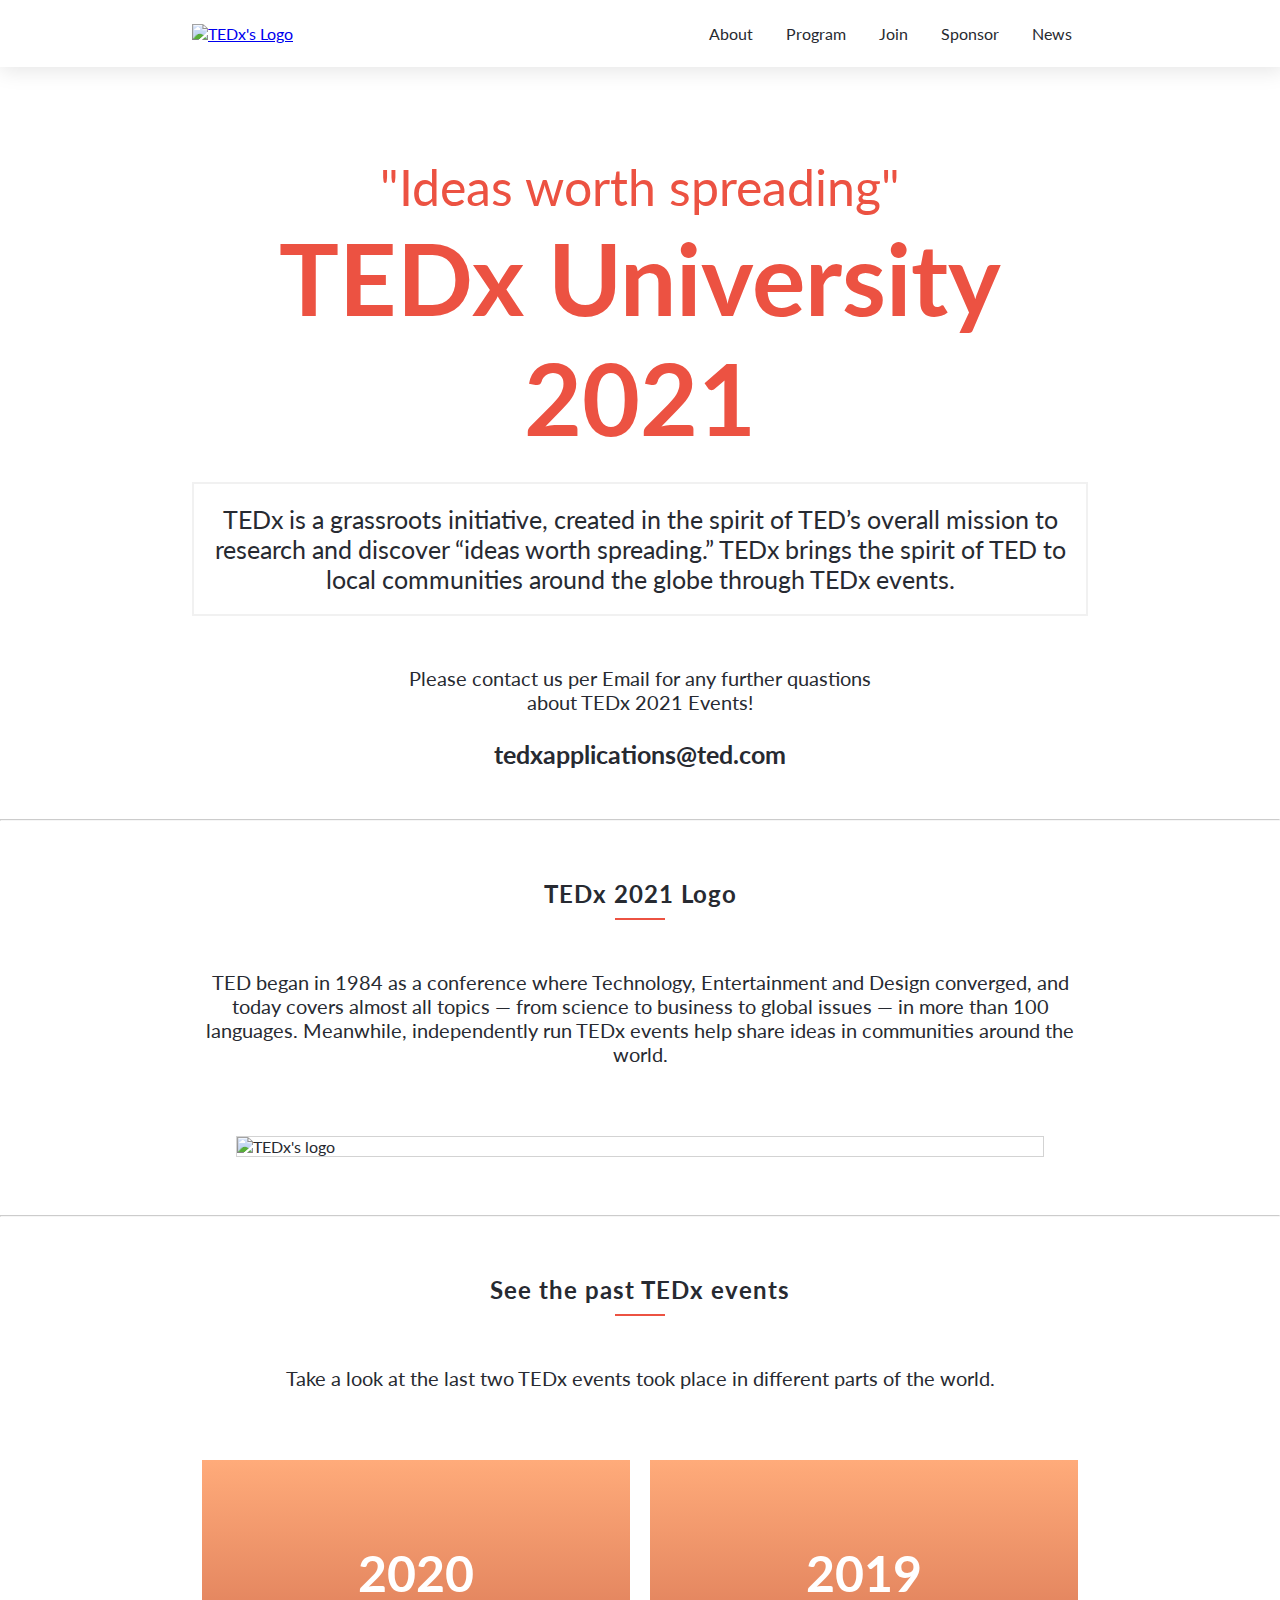
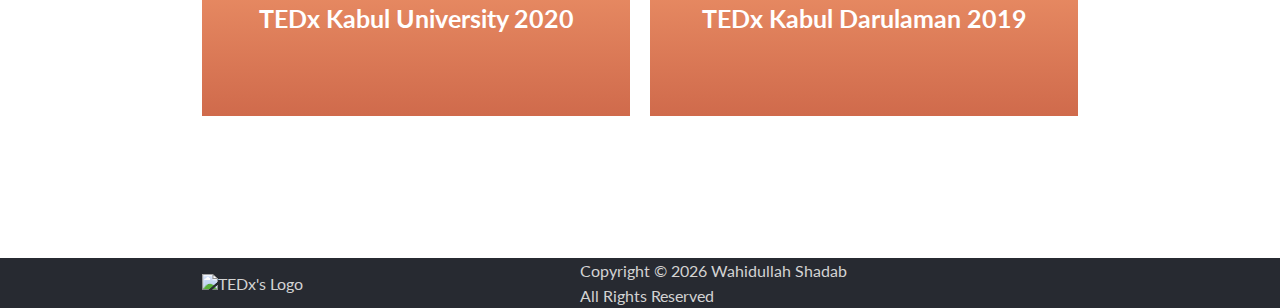
==== commit a92f6646: "Update links on about.html page" ====
--- a/html/about.html
+++ b/html/about.html
@@ -12,15 +12,15 @@
     />
 
     <!-- link to other files -->
-    <link rel="stylesheet" href="/css/style.css" />
-    <link rel="stylesheet" href="/css/about.css" />
-    <script src="/js/about.js" defer></script>
+    <link rel="stylesheet" href="../css/style.css" />
+    <link rel="stylesheet" href="../css/about.css" />
+    <script src="../js/about.js" defer></script>
   </head>
   <body>
     <header>
       <div class="d-navbar flex g-padding">
-        <a href="/index.html">
-          <img class="logo" src="/images/tedx-logo.jpg" alt="TEDx's Logo" />
+        <a href="../index.html">
+          <img class="logo" src="../images/tedx-logo.jpg" alt="TEDx's Logo" />
         </a>
         <nav class="d-nav">
           <ul class="menu flex">
@@ -40,7 +40,7 @@
       <div class="popup-menu hidden">
         <ul class="popup flex-h" id="close-icon">
           <li class="close"><span class="close">&times;</span></li>
-          <li><a class="popup-menu-item" href="/index.html">Home</a></li>
+          <li><a class="popup-menu-item" href="../index.html">Home</a></li>
           <li><a class="popup-menu-item" href="#">About</a></li>
           <li><a class="popup-menu-item" href="">Program</a></li>
           <li><a class="popup-menu-item" href="">Join</a></li>
@@ -79,7 +79,7 @@
         independently run TEDx events help share ideas in communities around the
         world.
       </p>
-      <img class="tedx-logo" src="/images/tedx-logo.jpg" alt="TEDx's logo" />
+      <img class="tedx-logo" src="../images/tedx-logo.jpg" alt="TEDx's logo" />
     </section>
     <hr />
     <!-- Past TEDx -->
@@ -137,7 +137,7 @@
       </div>
     </section>
     <footer class="footer flex g-padding">
-      <img class="footer-logo" src="/images/tedx-logo.jpg" alt="TEDx's Logo" />
+      <img class="footer-logo" src="../images/tedx-logo.jpg" alt="TEDx's Logo" />
       <p class="copyright">
         Copyright &copy;
         <script>
--- a/css/about.css
+++ b/css/about.css
@@ -1,41 +1,50 @@
 .text-c {
   text-align: center;
 }
+
 .about-desc {
   padding: 20px;
   font-size: 25px;
   background: white;
   border: 2px solid rgba(236, 236, 236, 0.75);
 }
+
 .moreinfo {
   margin-top: 50px;
   font-size: 20px;
 }
+
 .email {
   margin-bottom: 50px;
   font-size: 25px;
   font-weight: bold;
 }
+
 .normal-title {
-  margin: 50px 0px 0px;
+  margin: 50px 0 0;
   letter-spacing: 1px;
 }
+
 .normal-desc {
   font-size: 20px;
 }
+
 .tedx-logo {
   width: 90%;
   border: solid 1px #d3d3d3;
-  margin: 50px 0px;
+  margin: 50px 0;
 }
+
 hr {
   color: #d3d3d3;
   opacity: 0.5;
 }
+
 .past-tedx-wrapper {
   width: 100%;
-  margin: 40px 0px;
+  margin: 40px 0;
 }
+
 .previous-event {
   justify-content: center;
   margin: 10px 5px;
@@ -45,64 +54,59 @@
   height: 400px;
   cursor: pointer;
 }
+
 .previous-date {
-  margin: 0px;
+  margin: 0;
   font-size: 50px;
   font-weight: bolder;
   color: white;
 }
+
 .previous-place {
-  margin: 0px;
+  margin: 0;
   font-size: 25px;
   font-weight: bolder;
   color: white;
 }
+
 .kabul {
-  background-image: linear-gradient(
+  background-image:
+    linear-gradient(
       to bottom,
       rgba(255, 94, 0, 0.52),
       rgba(190, 51, 9, 0.73)
     ),
-    url(/images/tedxDarulaman.jpg);
+    url(../images/tedxDarulaman.jpg);
 }
+
 .uni {
-  background-image: linear-gradient(
+  background-image:
+    linear-gradient(
       to bottom,
       rgba(255, 94, 0, 0.52),
       rgba(190, 51, 9, 0.73)
     ),
-    url(/images/tedxKabul.jpg);
+    url(../images/tedxKabul.jpg);
 }
-.partners {
-  background-color: #272a31;
-  padding: 20px;
+
+@media (min-width: 769px) {
+  .previous-event {
+    height: 20vw;
+    margin: 10px;
+    margin-bottom: 8vw;
+  }
+
+  .partners {
+    display: none;
+  }
+
+  .footer {
+    background-color: #272a31;
+    justify-content: start;
+    color: #d3d3d3;
+  }
+
+  .footer-logo {
+    content: url(../images/tedx-logo.png);
+  }
 }
-.partners-title {
-  color: white;
-}
-.partners-logos {
-  margin-bottom: 50px;
-}
-.partner {
-  height: 40px;
-  width: auto;
-  margin: 0px 20px;
-}
-.partners-1 {
-  display: flex;
-  justify-content: center;
-  margin-top: 30px;
-}
-.footer {
-  padding: 25px 15%;
-  justify-content: center;
-}
-.footer-logo {
-  width: 40%;
-  height: auto;
-  margin: 0px 10px;
-}
-.copyright {
-  line-height: 25px;
-  margin: 0px 10px;
-}
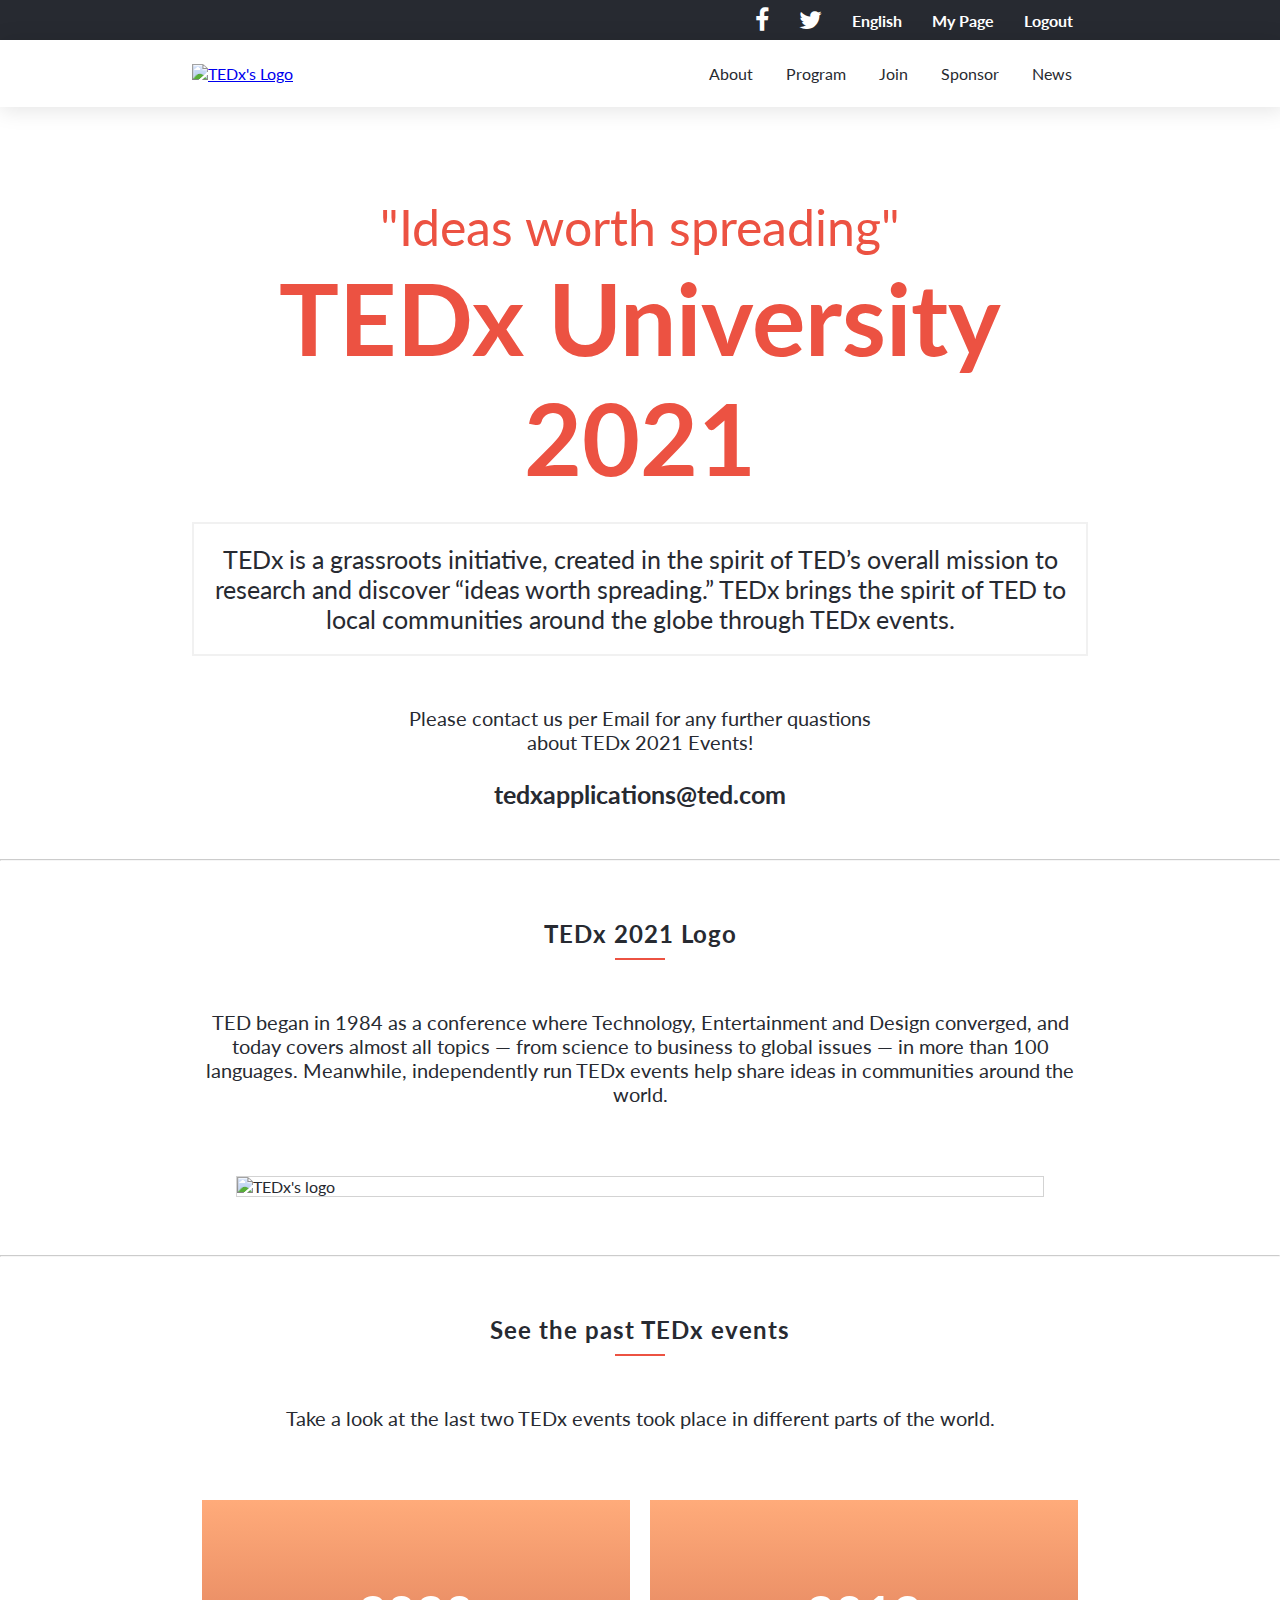
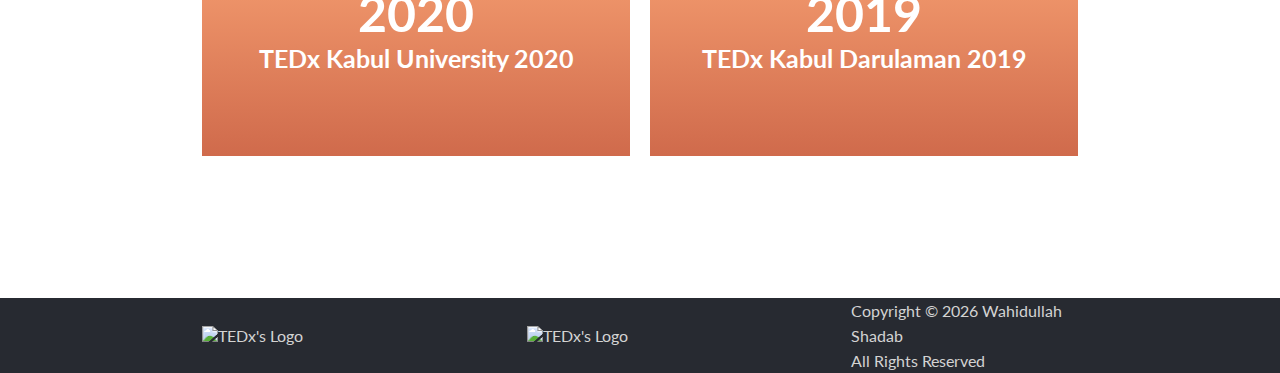
==== commit f4ef29d3: "Add dark part of the navbar for home and about" ====
--- a/html/about.html
+++ b/html/about.html
@@ -18,6 +18,15 @@
   </head>
   <body>
     <header>
+      <div class="d-dark g-padding">
+        <ul class="d-dark-list">
+          <li class="d-list-item"><i class="fa fa-facebook fad"></i></li>
+          <li class="d-list-item"><i class="fa fa-twitter fad"></i></li>
+          <li class="d-list-item">English</li>
+          <li class="d-list-item">My Page</li>
+          <li class="d-list-item">Logout</li>          
+        </ul>
+      </div>
       <div class="d-navbar flex g-padding">
         <a href="../index.html">
           <img class="logo" src="../images/tedx-logo.jpg" alt="TEDx's Logo" />
@@ -137,7 +146,8 @@
       </div>
     </section>
     <footer class="footer flex g-padding">
-      <img class="footer-logo" src="../images/tedx-logo.jpg" alt="TEDx's Logo" />
+      <img class="footer-logo footer-logo-desk" src="../images/tedx-logo.png" alt="TEDx's Logo" />
+      <img class="footer-logo footer-logo-mobile" src="../images/tedx-logo.jpg" alt="TEDx's Logo" />
       <p class="copyright">
         Copyright &copy;
         <script>
--- a/css/style.css
+++ b/css/style.css
@@ -44,6 +44,29 @@
   padding: 30px;
 }
 
+.d-dark{
+  display: none;
+  justify-content: flex-end;
+  background-color: #272a31;
+  color: white;
+  height: 40px;
+}
+.d-dark-list{
+  display: flex;
+  align-items: center;
+  list-style: none;
+  margin: 0px;
+}
+.fad{
+  font-size: 25px;
+  color: white;
+}
+.d-list-item{
+  margin: 0px 15px;
+  font-weight: bold;
+  cursor: pointer;
+}
+
 .d-navbar {
   display: none;
 }
@@ -61,23 +84,27 @@
 .menu-icon {
   margin: 35px;
 }
-.close{
+
+.close {
   align-self: flex-end;
   font-size: 40px;
-  margin: 0px 20px;
-}
-.popup-menu{
+  margin: 0 20px;
+}
+
+.popup-menu {
   position: fixed;
   z-index: 1;
   background-color: #d3d3d3;
   height: 100vh;
   width: 100vw;
 }
-.popup{
+
+.popup {
   list-style: none;
   align-items: flex-start;
 }
-.popup-menu-item{
+
+.popup-menu-item {
   text-decoration: none;
   border-bottom: 2px solid #272a31;
   padding-bottom: 5px;
@@ -306,7 +333,9 @@
   .g-padding {
     padding: 0 15vw;
   }
-
+  .d-dark{
+    display: flex;
+  }
   .d-navbar {
     display: flex;
     box-shadow: 2px 2px 20px 2px rgba(0, 0, 0, 0.1);
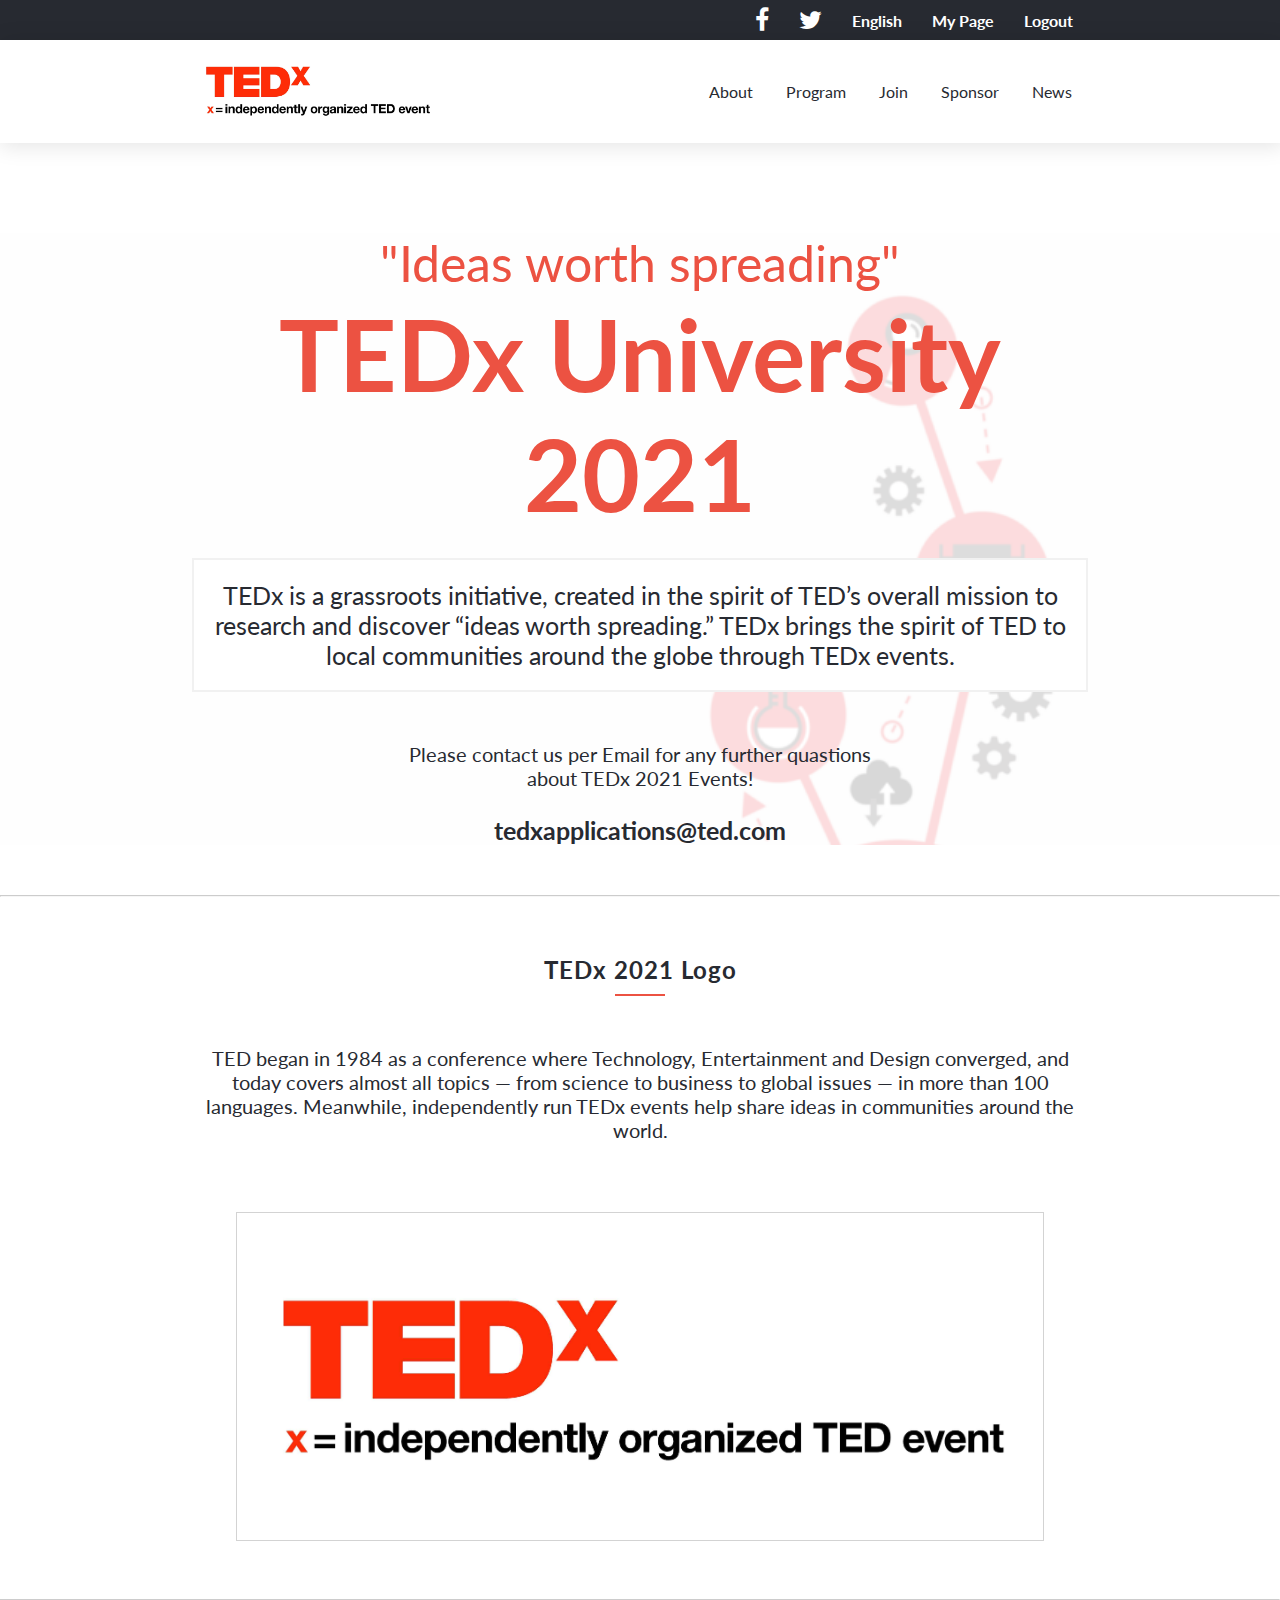
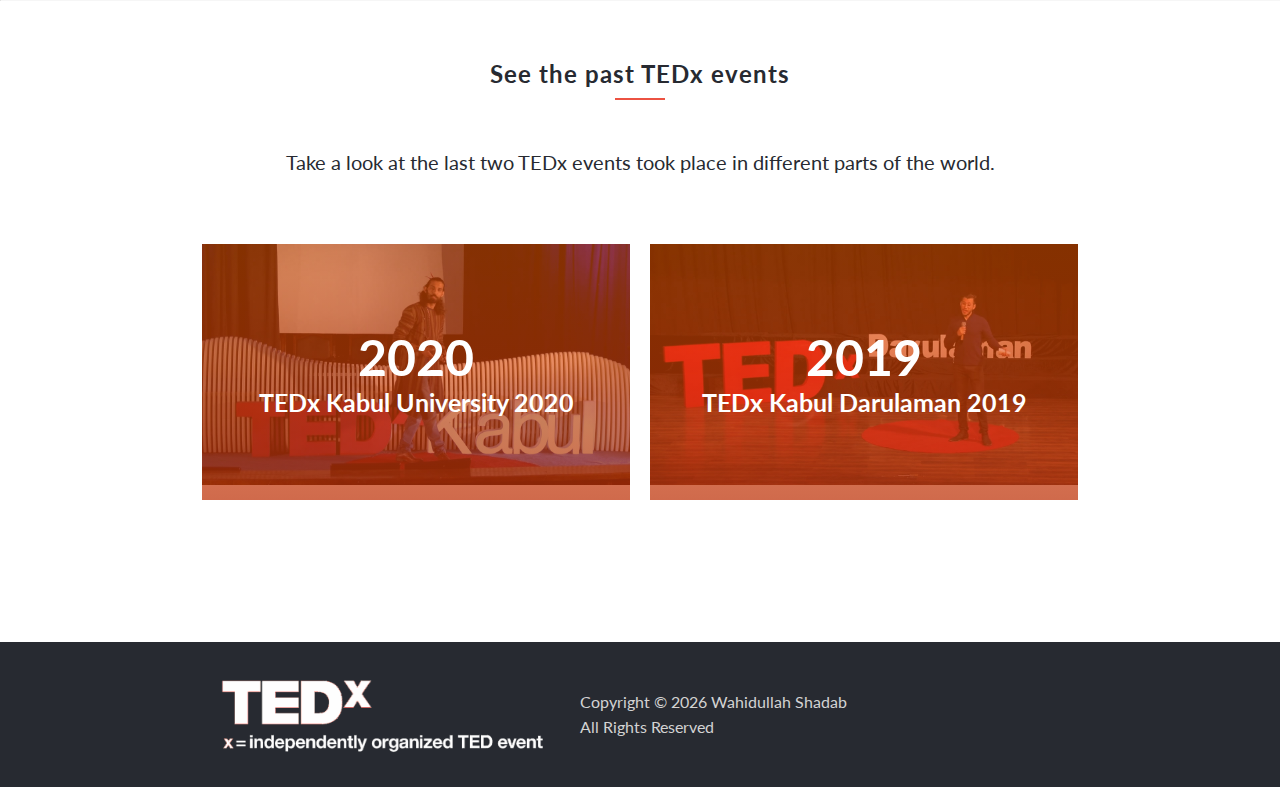
==== commit fce131ff: "Merge pull request #3 from shadabwahidullah/Mobile-design" ====
--- a/html/about.html
+++ b/html/about.html
@@ -117,29 +117,29 @@
         <div class="partners-1">
           <img
             class="partner"
-            src="/images/partners/Skoll_logo.png"
+            src="../images/partners/Skoll_logo.png"
             alt=" logo"
           />
           <img
             class="partner"
-            src="/images/partners/P_G_logo.png"
+            src="../images/partners/P_G_logo.png"
             alt=" logo"
           />
           <img
             class="partner"
-            src="/images/partners/ypf_logo.png"
+            src="../images/partners/ypf_logo.png"
             alt=" logo"
           />
         </div>
         <div class="partners-1">
           <img
             class="partner"
-            src="/images/partners/logitech_logo.png"
+            src="../images/partners/logitech_logo.png"
             alt=" logo"
           />
           <img
             class="partner"
-            src="/images/partners/JetBlueLogo.png"
+            src="../images/partners/JetBlueLogo.png"
             alt=" logo"
           />
         </div>
--- a/css/style.css
+++ b/css/style.css
@@ -44,25 +44,28 @@
   padding: 30px;
 }
 
-.d-dark{
+.d-dark {
   display: none;
   justify-content: flex-end;
   background-color: #272a31;
   color: white;
   height: 40px;
 }
-.d-dark-list{
+
+.d-dark-list {
   display: flex;
   align-items: center;
   list-style: none;
-  margin: 0px;
-}
-.fad{
+  margin: 0;
+}
+
+.fad {
   font-size: 25px;
   color: white;
 }
-.d-list-item{
-  margin: 0px 15px;
+
+.d-list-item {
+  margin: 0 15px;
   font-weight: bold;
   cursor: pointer;
 }
@@ -115,7 +118,7 @@
 }
 
 .landing-page {
-  background-image: url(/images/cover.png);
+  background-image: url(../images/cover.png);
   background-repeat: no-repeat;
   background-size: cover;
 }
@@ -270,6 +273,7 @@
   justify-content: center;
   border: solid 1px #272a31;
   margin: 50px 0;
+  cursor: pointer;
 }
 
 .dropdown {
@@ -333,9 +337,11 @@
   .g-padding {
     padding: 0 15vw;
   }
-  .d-dark{
+
+  .d-dark {
     display: flex;
   }
+
   .d-navbar {
     display: flex;
     box-shadow: 2px 2px 20px 2px rgba(0, 0, 0, 0.1);
--- a/css/about.css
+++ b/css/about.css
@@ -76,7 +76,7 @@
       rgba(255, 94, 0, 0.52),
       rgba(190, 51, 9, 0.73)
     ),
-    url(../images/tedxDarulaman.jpg);
+    url('../images/tedxDarulaman.jpg');
 }
 
 .uni {
@@ -86,7 +86,11 @@
       rgba(255, 94, 0, 0.52),
       rgba(190, 51, 9, 0.73)
     ),
-    url(../images/tedxKabul.jpg);
+    url('../images/tedxKabul.jpg');
+}
+
+.footer-logo-desk {
+  display: none;
 }
 
 @media (min-width: 769px) {
@@ -106,7 +110,11 @@
     color: #d3d3d3;
   }
 
-  .footer-logo {
-    content: url(../images/tedx-logo.png);
+  .footer-logo-desk {
+    display: block;
+  }
+
+  .footer-logo-mobile {
+    display: none;
   }
 }
